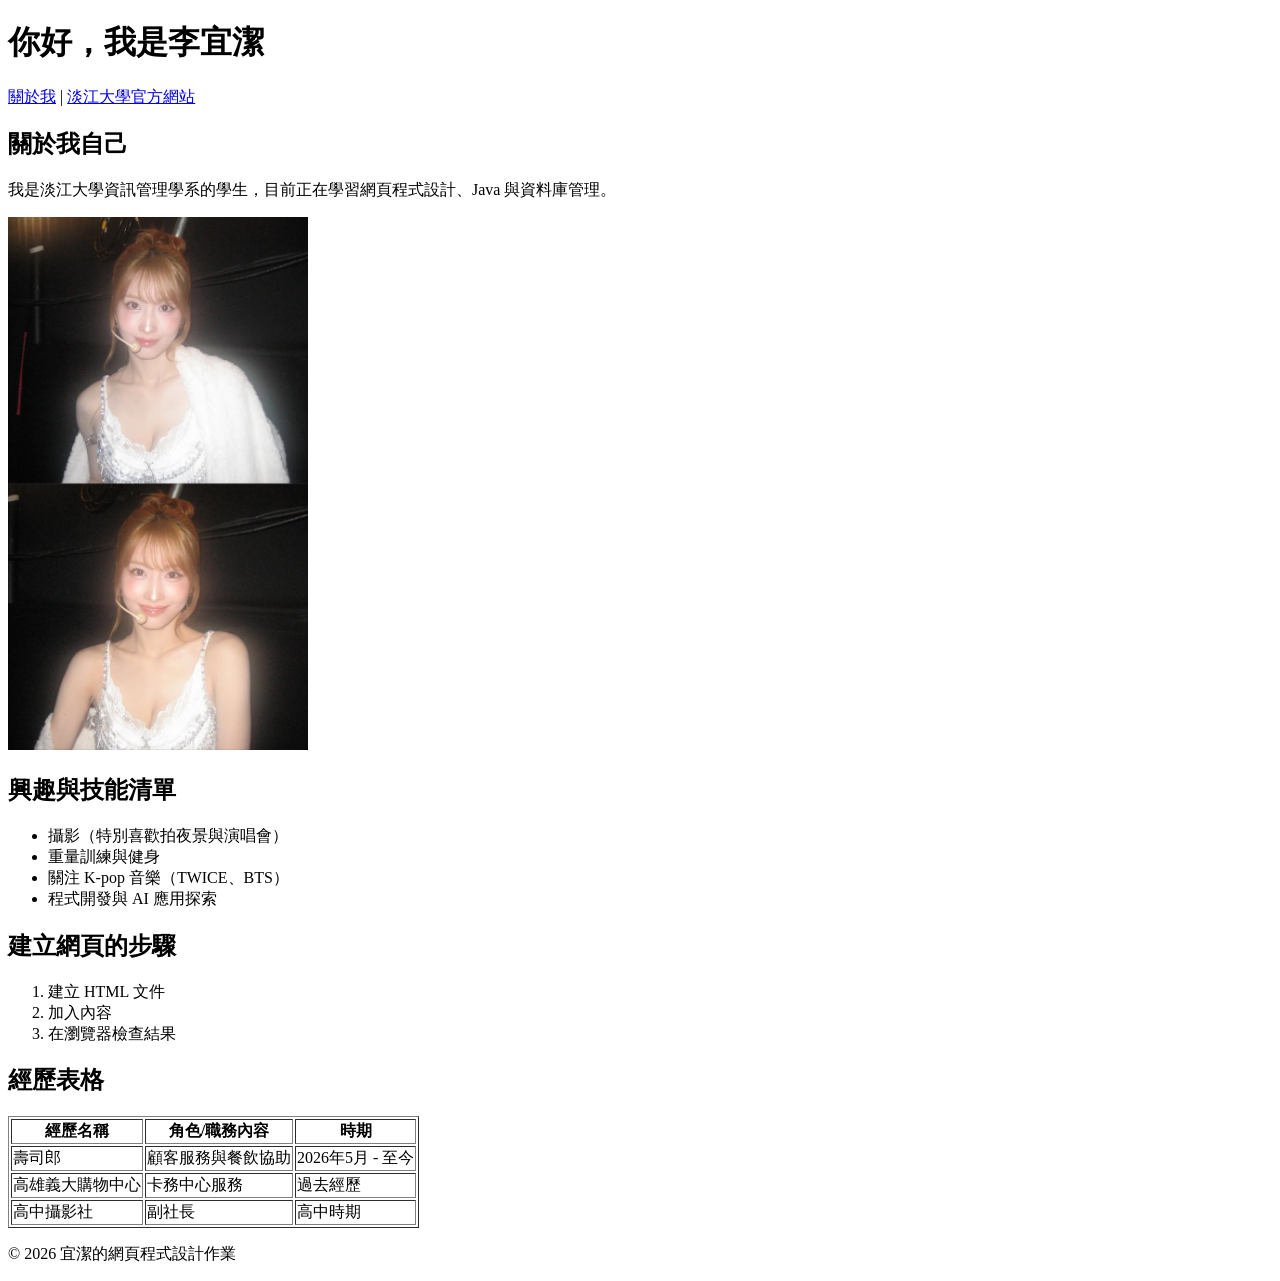
==== index.html @ 087ffb92 "更新自我介紹" ====
<!DOCTYPE html>
<html lang="zh-Hant">
<head>
    <meta charset="UTF-8">
    <meta name="viewport" content="width=device-width, initial-scale=1.0">
    <title>我的自我介紹</title>
</head>
<body>

    <!-- 頁首與導覽列 -->
    <header>
        <h1>你好，我是李宜潔</h1>
    </header>

    <nav>
        <!-- 一個本機頁面連結與一個外部連結 -->
        <a href="about.html">關於我</a> | 
        <a href="https://www.tku.edu.tw/" target="_blank" rel="noreferrer">淡江大學官方網站</a>
    </nav>

    <!-- 主要內容區 -->
    <main>
        <section>
            <h2>關於我自己</h2>
            <!-- 一段自我介紹 -->
            <p>我是淡江大學資訊管理學系的學生，目前正在學習網頁程式設計、Java 與資料庫管理。</p>
            
            <!-- 一張有正確 alt 的圖片 -->
            <img src="images/profile.jpg" alt="我最喜歡的偶像" width="300">
        </section>

        <section>
            <h2>興趣與技能清單</h2>
            <!-- 一份興趣或技能清單 (無序清單) -->
            <ul>
                <li>攝影（特別喜歡拍夜景與演唱會）</li>
                <li>重量訓練與健身</li>
                <li>關注 K-pop 音樂（TWICE、BTS）</li>
                <li>程式開發與 AI 應用探索</li>
            </ul>
        </section>

        <section>
            <h2>建立網頁的步驟</h2>
            <!-- 練習使用有序清單 -->
            <ol>
                <li>建立 HTML 文件</li>
                <li>加入內容</li>
                <li>在瀏覽器檢查結果</li>
            </ol>
        </section>

        <section>
            <h2>經歷表格</h2>
            <!-- 一個包含至少三列資料的表格 (1列標題 + 3列資料) -->
            <table border="1">
                <tr>
                    <th>經歷名稱</th>
                    <th>角色/職務內容</th>
                    <th>時期</th>
                </tr>
                <tr>
                    <td>壽司郎</td>
                    <td>顧客服務與餐飲協助</td>
                    <td>2026年5月 - 至今</td>
                </tr>
                <tr>
                    <td>高雄義大購物中心</td>
                    <td>卡務中心服務</td>
                    <td>過去經歷</td>
                </tr>
                <tr>
                    <td>高中攝影社</td>
                    <td>副社長</td>
                    <td>高中時期</td>
                </tr>
            </table>
        </section>
    </main>

    <!-- 頁尾 -->
    <footer>
        <p>&copy; 2026 宜潔的網頁程式設計作業</p>
    </footer>

</body>
</html>
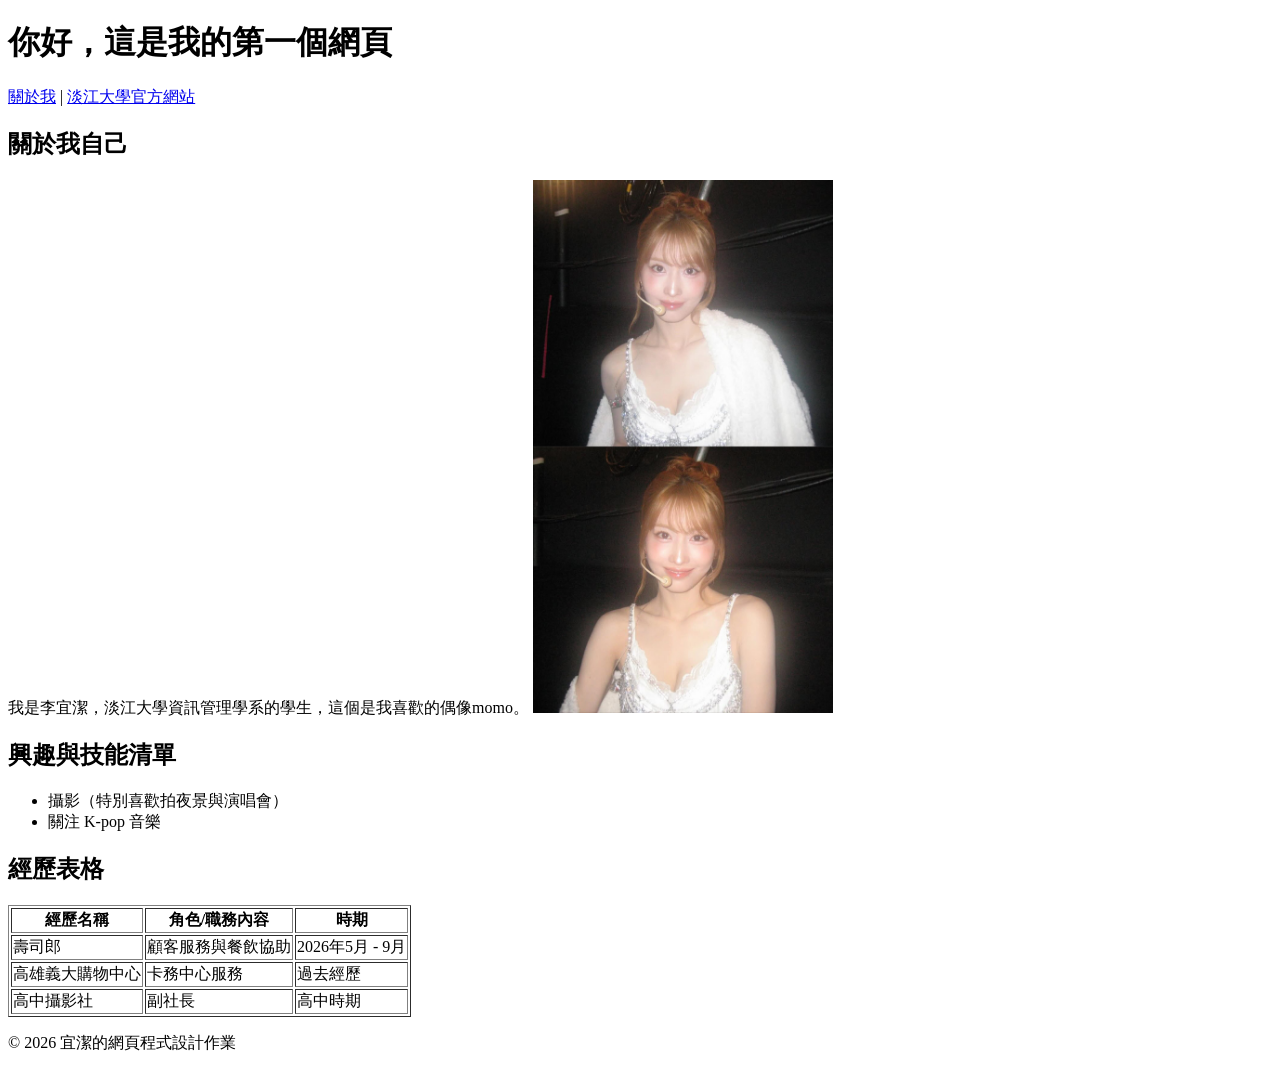
==== commit 3925c388: "更新自我介紹" ====
--- a/index.html
+++ b/index.html
@@ -9,7 +9,7 @@
 
     <!-- 頁首與導覽列 -->
     <header>
-        <h1>你好，我是李宜潔</h1>
+        <h1>你好，這是我的第一個網頁</h1>
     </header>
 
     <nav>
@@ -23,7 +23,7 @@
         <section>
             <h2>關於我自己</h2>
             <!-- 一段自我介紹 -->
-            <p>我是淡江大學資訊管理學系的學生，目前正在學習網頁程式設計、Java 與資料庫管理。</p>
+            <p>我是李宜潔，淡江大學資訊管理學系的學生，這個是我喜歡的偶像momo。
             
             <!-- 一張有正確 alt 的圖片 -->
             <img src="images/profile.jpg" alt="我最喜歡的偶像" width="300">
@@ -34,20 +34,8 @@
             <!-- 一份興趣或技能清單 (無序清單) -->
             <ul>
                 <li>攝影（特別喜歡拍夜景與演唱會）</li>
-                <li>重量訓練與健身</li>
-                <li>關注 K-pop 音樂（TWICE、BTS）</li>
-                <li>程式開發與 AI 應用探索</li>
+                <li>關注 K-pop 音樂</li>
             </ul>
-        </section>
-
-        <section>
-            <h2>建立網頁的步驟</h2>
-            <!-- 練習使用有序清單 -->
-            <ol>
-                <li>建立 HTML 文件</li>
-                <li>加入內容</li>
-                <li>在瀏覽器檢查結果</li>
-            </ol>
         </section>
 
         <section>
@@ -62,7 +50,7 @@
                 <tr>
                     <td>壽司郎</td>
                     <td>顧客服務與餐飲協助</td>
-                    <td>2026年5月 - 至今</td>
+                    <td>2026年5月 - 9月</td>
                 </tr>
                 <tr>
                     <td>高雄義大購物中心</td>
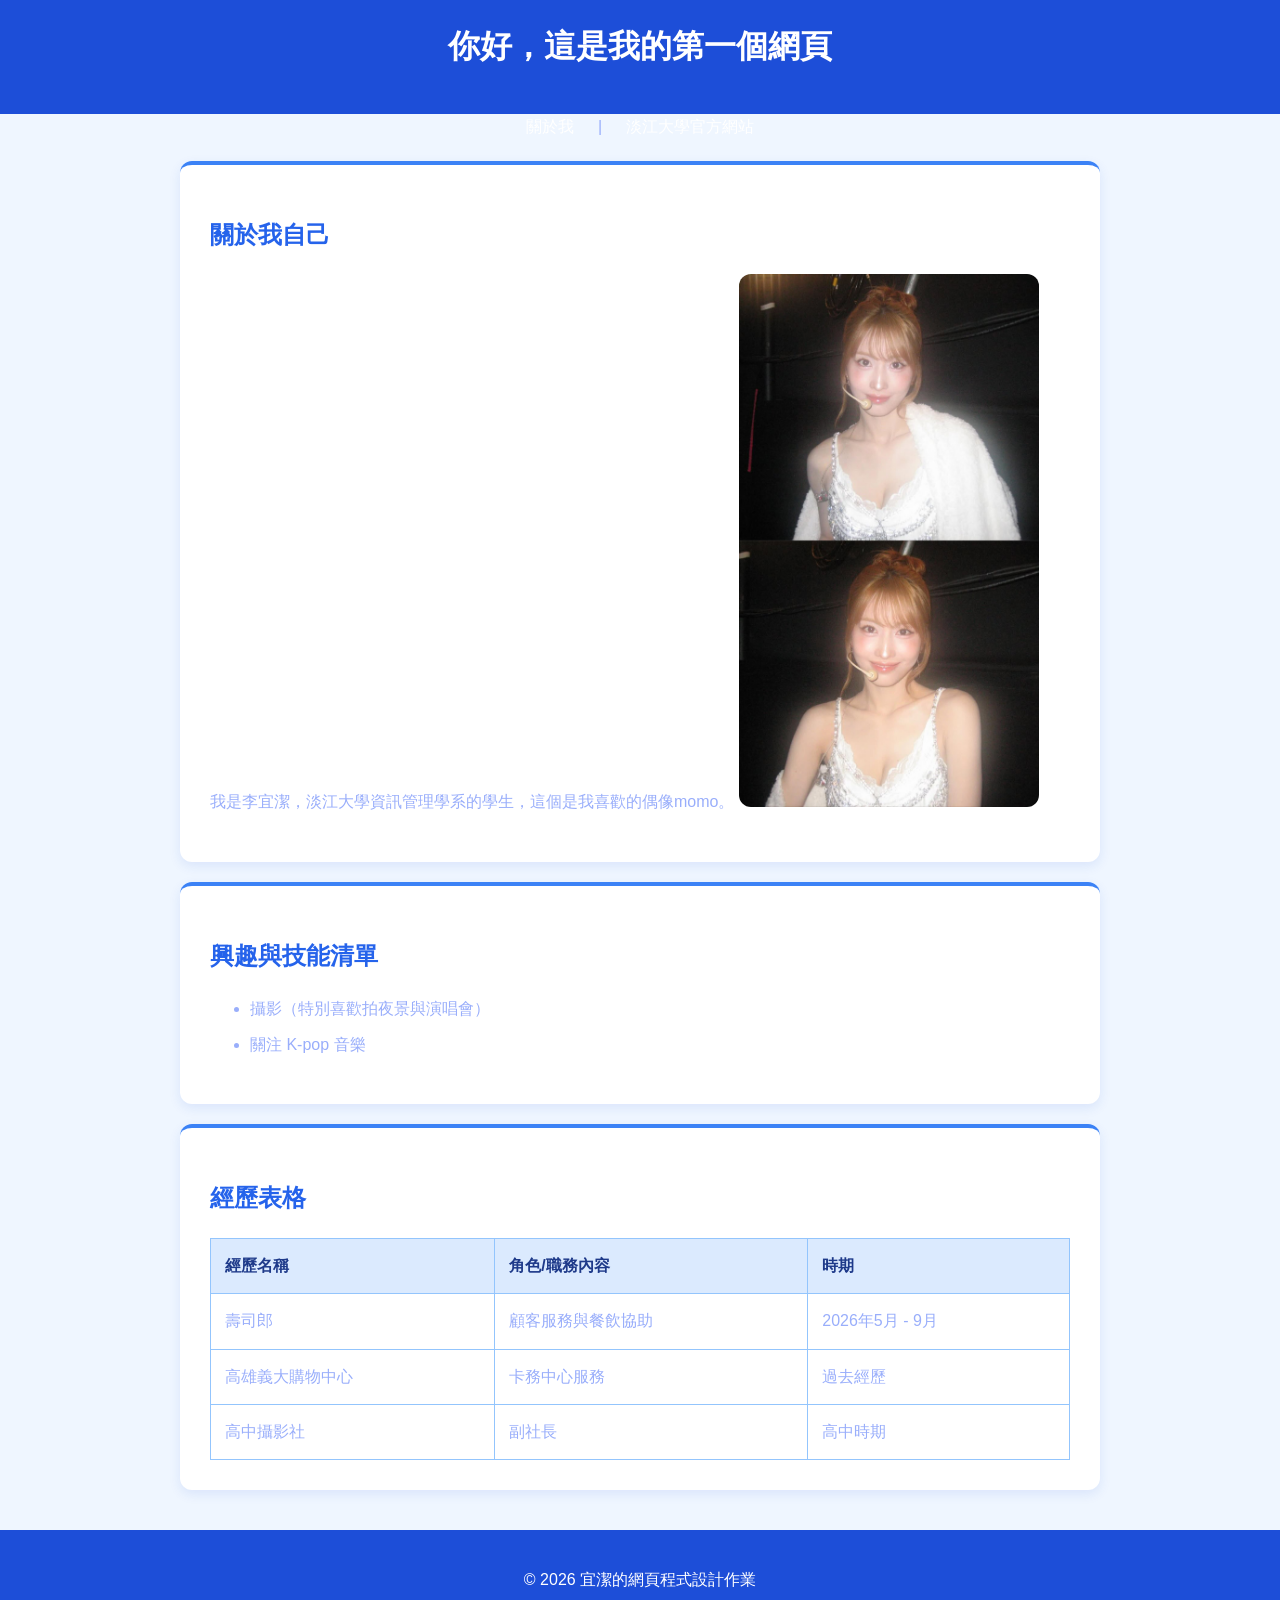
==== commit e8c0e8dc: "Link style.css" ====
--- a/index.html
+++ b/index.html
@@ -4,6 +4,7 @@
     <meta charset="UTF-8">
     <meta name="viewport" content="width=device-width, initial-scale=1.0">
     <title>我的自我介紹</title>
+    <link rel="stylesheet" href="style.css">
 </head>
 <body>
 
--- a/style.css
+++ b/style.css
@@ -0,0 +1,128 @@
+/* 讓寬度計算更容易理解 */
+* {
+  box-sizing: border-box;
+}
+
+/* 整個網頁的基本設定 */
+body {
+  margin: 0;
+  color: #99aefb;
+  background-color: #eff6ff;
+  font-family: Arial, "Microsoft JhengHei", sans-serif;
+  line-height: 1.65;
+}
+
+/* 頁首與頁尾 */
+header,
+footer {
+  padding: 20px;
+  color: white;
+  text-align: center;
+  background-color: #1d4ed8; /* 換成明亮且專業的寶石藍 */
+}
+
+/* 導覽列 */
+nav {
+  display: flex;
+  justify-content: center;
+  gap: 24px;
+}
+
+nav a {
+  color: white;
+  text-decoration: none;
+}
+
+nav a:hover {
+  text-decoration: underline;
+  color: #bfdbfe; /* 滑鼠游標移過去時，文字變成淺藍色 */
+}
+
+/* 主要內容 */
+main {
+  width: 92%;
+  max-width: 960px;
+  margin: 0 auto;
+  padding: 20px;
+}
+
+/* 內容區段 */
+section,
+main > div {
+  margin-bottom: 20px;
+  padding: 30px;
+  background-color: white; /* 內容區塊維持白色，讓文字比較好讀 */
+  border-radius: 12px;
+  border-top: 4px solid #3b82f6; /* 區塊上方加一條亮藍色邊框做點綴 */
+  box-shadow: 0 4px 12px rgba(29, 78, 216, 0.1); /* 陰影也帶有一點點藍色調 */
+}
+
+/* 標題與文字 */
+h1 {
+  margin-top: 0;
+}
+
+h2 {
+  color: #2563eb; /* 區塊內的次標題使用鮮明的藍色 */
+}
+
+p {
+  line-height: 1.75;
+}
+
+/* 圖片 */
+img {
+  max-width: 100%;
+  height: auto;
+  border-radius: 12px;
+}
+
+/* 清單 */
+li {
+  margin-bottom: 10px;
+}
+
+/* 表格 */
+table {
+  width: 100%;
+  border-collapse: collapse;
+}
+
+th,
+td {
+  padding: 14px;
+  border: 1px solid #93c5fd; /* 淺藍色的表格邊框 */
+  text-align: left;
+}
+
+th {
+  background-color: #dbeafe; /* 表格的標題列背景改成淺藍色 */
+  color: #1e3a8a; /* 表格標題文字用深藍色 */
+}
+
+/* 手機與平板版面 */
+@media (max-width: 768px) {
+  header,
+  footer {
+    padding: 15px;
+  }
+
+  main {
+    width: 100%;
+    padding: 15px;
+  }
+
+  section,
+  main > div {
+    padding: 20px;
+  }
+
+  nav {
+    flex-direction: column;
+    gap: 10px;
+  }
+
+  table {
+    font-size: 13px;
+  }
+}
